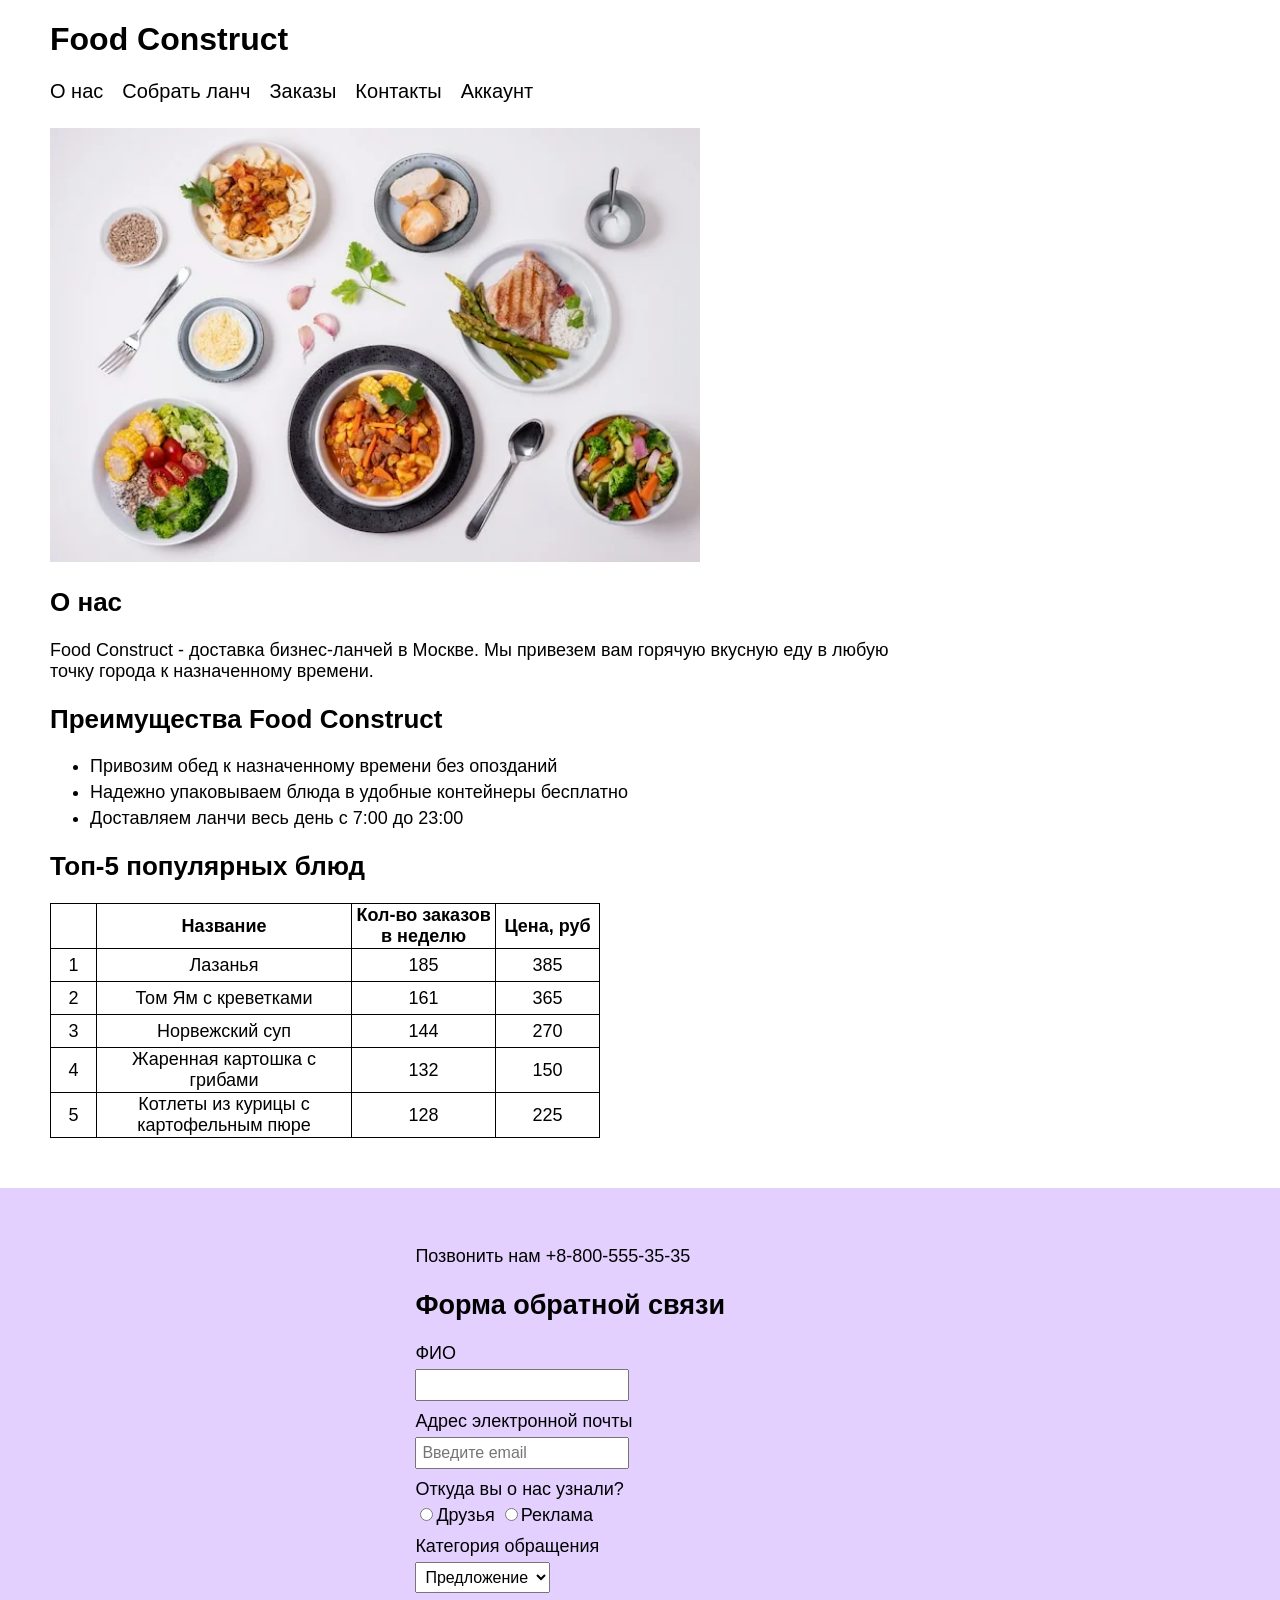
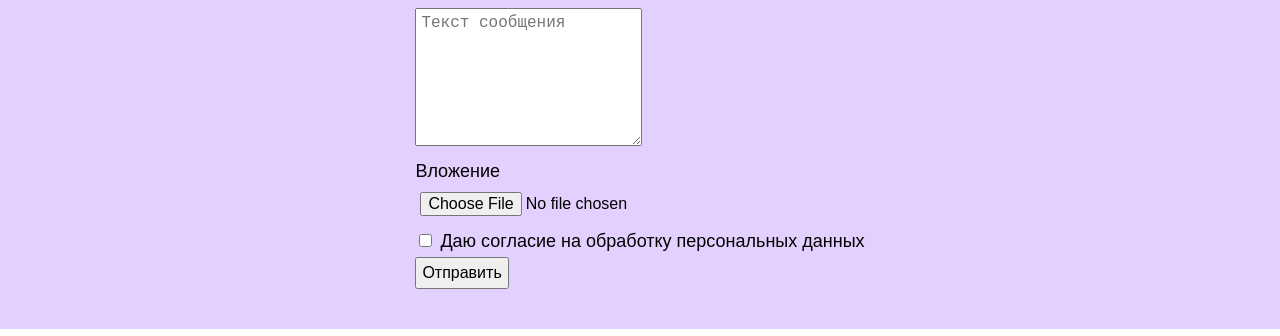
==== Lab 2/index.html @ 72e0a7bc "Lab 2 files" ====
<!DOCTYPE html>
<html lang="ru">
<head>
    <meta charset="UTF-8">
    <link rel="stylesheet" href="style.css">
    <title>Laboratory Work 2</title>
</head>

<header>
    <h1 class="hdd">Food Construct</h1>
    
    <nav class="sl">
        <a href="" class="ssl">О нас</a>
        <a href="" class="ssl">Собрать ланч</a>
        <a href="" class="ssl">Заказы</a>
        <a href="#contacts" class="ssl">Контакты</a>
        <a href="./account.html" class="ssl">Аккаунт</a>
    </nav>

</header>

<main>
    <section>
        <img class="im" src="./images/i.png" alt="Еда">
        <h2 class="hd">О нас</h2>
        <p class="tx">Food Construct - доставка бизнес-ланчей в Москве. Мы привезем вам горячую вкусную еду в любую точку города к назначенному времени.</p>
    </section>

    <section>

        <h2 class="hd">Преимущества Food Construct</h2>
        
        <ul class="tx">
            <li class="sps">Привозим обед к назначенному времени без опозданий</li>
            <li class="sps">Надежно упаковываем блюда в удобные контейнеры бесплатно</li>
            <li class="sps">Доставляем ланчи весь день с 7:00 до 23:00</li>
        </ul>

    </section>
    
    <section>
        <h2 class="hd">Топ-5 популярных блюд</h2>

        <table class="tbl">
            <tr>
                <th></th>
                <th>Название</th>
                <th>Кол-во заказов в неделю</th>
                <th>Цена, руб</th>
            </tr>
            <tr>
                <td>1</td> 
                <td>Лазанья</td> 
                <td>185</td> 
                <td>385</td>
            </tr>
            <tr>
                <td>2</td> 
                <td>Том Ям с креветками</td> 
                <td>161</td> 
                <td>365</td>
            </tr>
            <tr>
                <td>3</td>
                <td>Норвежский суп</td>
                <td>144</td>
                <td>270</td>
            </tr>
            <tr>
                <td>4</td>
                <td>Жаренная картошка с грибами</td>
                <td>132</td>
                <td>150</td>
            </tr>
            <tr>
                <td>5</td>
                <td>Котлеты из курицы с картофельным пюре</td>
                <td>128</td>
                <td>225</td>
            </tr>
        </table>
    </section>

    <div id="contacts" class="contacts-block">
            <form action="https://httpbin.org/post" method="post" enctype="multipart/form-data">  
            <p class="contacts-block">Позвонить нам +8-800-555-35-35</p>
            <h2>Форма обратной связи</h2>

            <div class="block">
                <label class="label" for="FullName">ФИО</label>
                <input class="authi" type="text" name="FullName" id="FullName">
            </div>

            <div class="block">
                <label class="label" for="email">Адрес электронной почты</label>
                <input class="authi" type="email" name="email" id="email" placeholder="Введите email">
            </div>

            <div class="block">
                <label class="label">Откуда вы о нас узнали?</label>
                <input type="radio" name="radio" id="friends" value="friends"><label for="friends">Друзья</label>
                <input type="radio" name="radio" id="advertisement" value="advertisement"><label for="advertisement">Реклама</label>
            </div>

            <div class="block">
                <label class="label">Категория обращения</label>
                <select class="authi" name="category">
                    <option value="suggestion">Предложение</option>
                    <option value="complaint">Жалоба</option>
                </select>
            </div>

            <div class="block">
                <label class="label" for="message"></label>
                <textarea class="authi" name="message" id="message" rows="7" placeholder="Текст сообщения"></textarea>
            </div>

            <div class="block">
                <label class="label">Вложение</label>
                <input class="authi" type="file" name="file" id="file">
            </div>

            <div class="block">
                <input type="checkbox" name="checkbox" id="checkbox">
                <label for="checkbox">Даю согласие на обработку персональных данных</label>
            </div>
            
            <button class="authi" type="submit">Отправить</button>
        </form>
    </div>
    </main>
</html>
---- Lab 2/style.css ----
html, body {
    margin: 0;
    padding: 0;
    width: 100%;
    height: 100%;
}

.sl {
    margin-left: 50px;
}

.ssl {
    text-decoration: none;
    color: black;
    font-family: Arial;
    margin-right: 15px;
    font-size: 20px;
}

.sps {
    margin-bottom: 5px;
}

.ssl:hover
{
    color: rgb(139, 33, 238);
}

.hdd{
    margin-left: 50px;
    font-size: 32px;
    font-family: arial;
    font-weight: bold;
}

.hd {
    margin-left: 50px;
    font-size: 26px;
    font-family: arial;
}

.tx {
    margin-left: 50px;
    font-size: 18px;
    font-family: arial;
    width: 850px;
}

.im {
    width: 650px;
    margin-left: 50px;
    margin-top: 25px;
}

.tbl {
    margin-left: 50px;
    border-collapse: collapse;
    text-align: center;
    width: 550px;
    margin-bottom: 50px;
}

td, th {
    width: 20px;
    height: 30px;
    font-family: Arial;
    font-size: 18px;
    border-width: 1px;
    border-style: solid;
    border-color: black;
}

.block{
    margin-top: 10px;
    margin-bottom: 5px;
}

.label {
    padding-bottom: 5px;
    display: flex;
    flex-direction: column;
}

#contacts.contacts-block {
    display: flex;
    flex-direction: column;
    align-items: center;     
    padding: 40px;
    background-color: #c8a3ff83; 
    font-family: arial;
    font-size: 18px;
}

.bg {
    background-image: url('./images/bg.png');
    background-size: cover;
    background-position: center;
}

.authf {
    min-height: 1000px;
    display: flex;
    justify-content: center;
    align-items: center;    
    font-family: arial;
}

.authfr {
    background-color: white;
    padding: 40px 35px;
    width: 100%;
    max-width: 400px;
    box-sizing: border-box;
}

.ttl {
    text-align: center;
    font-size: 24px;
    color: #4a148c;
}

.auth {
    display: flex;
    flex-direction: column;
    margin-bottom: 18px;
}

.authl {
    margin-bottom: 5px;
    font-size: 18px;
}

.authi {
    padding: 5px;
    font-size: 16px;
    font-style: arial;
}

.authc {
    margin-bottom: 20px;
    font-size: 18px;
}
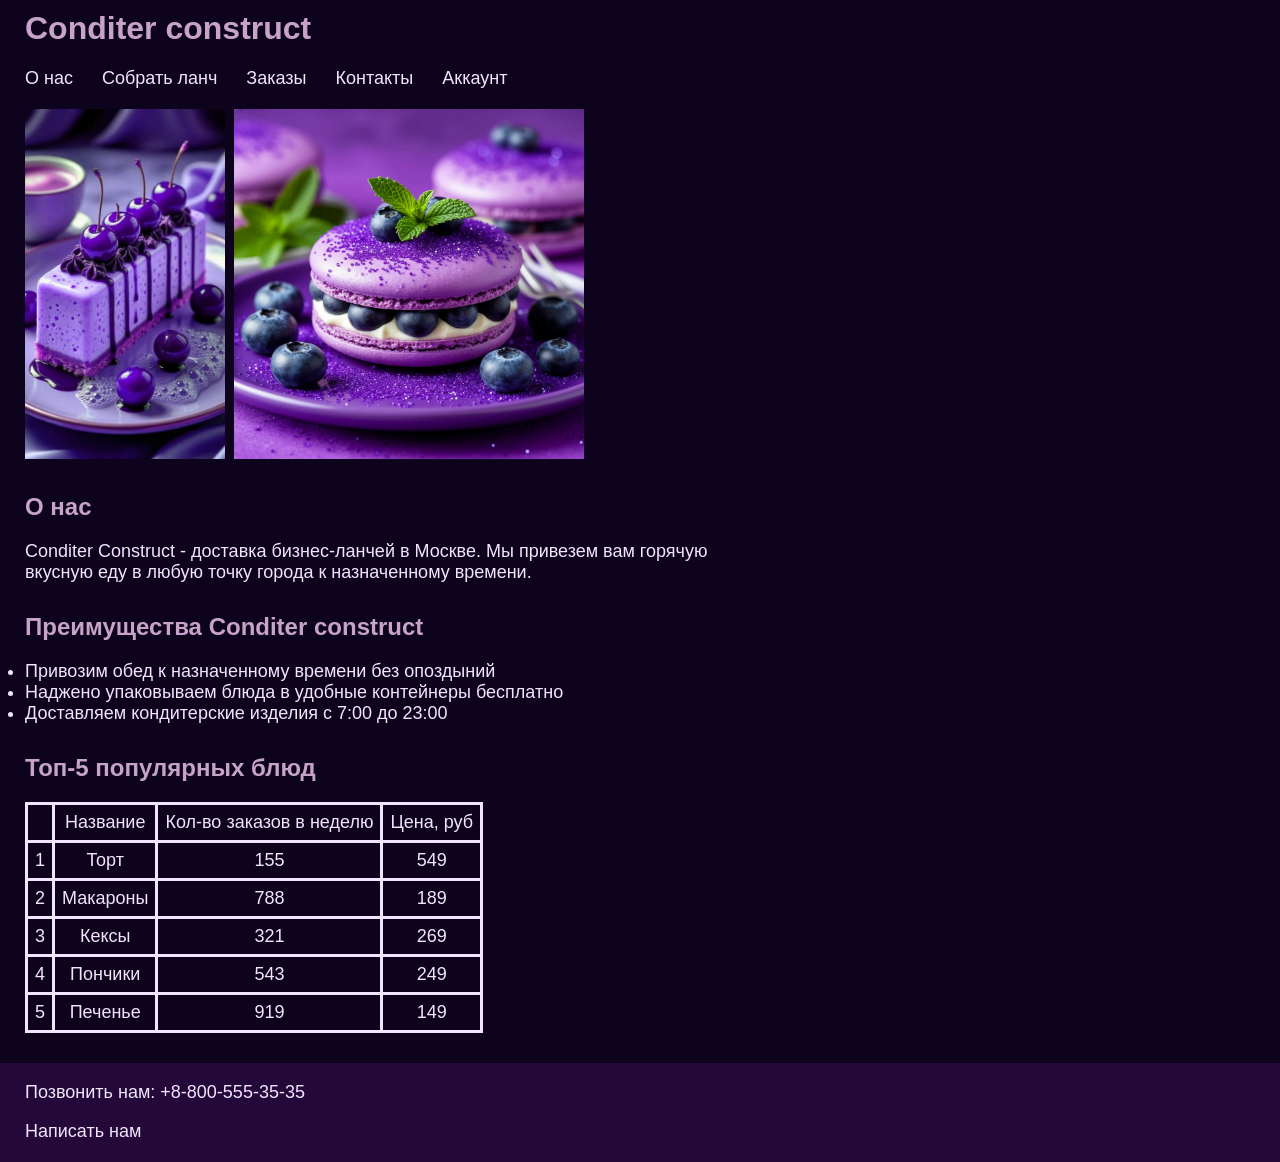
==== commit bfe9c66c: "Add files via upload" ====
--- a/Lab 2/index.html
+++ b/Lab 2/index.html
@@ -1,132 +1,89 @@
 <!DOCTYPE html>
-<html lang="ru">
+<html lang="en">
 <head>
     <meta charset="UTF-8">
-    <link rel="stylesheet" href="style.css">
-    <title>Laboratory Work 2</title>
+    <meta name="viewport" content="width=device-width, initial-scale=1.0">
+    <link rel="stylesheet" href="styles.css">
+    <title>Kudachenko Dmitrii Lab 1</title>
 </head>
 
-<header>
-    <h1 class="hdd">Food Construct</h1>
+<body>
+    <div>
+        <h1 class="ttle">Conditer construct</h1>
+    </div>
     
-    <nav class="sl">
-        <a href="" class="ssl">О нас</a>
-        <a href="" class="ssl">Собрать ланч</a>
-        <a href="" class="ssl">Заказы</a>
-        <a href="#contacts" class="ssl">Контакты</a>
-        <a href="./account.html" class="ssl">Аккаунт</a>
-    </nav>
-
-</header>
-
-<main>
     <section>
-        <img class="im" src="./images/i.png" alt="Еда">
-        <h2 class="hd">О нас</h2>
-        <p class="tx">Food Construct - доставка бизнес-ланчей в Москве. Мы привезем вам горячую вкусную еду в любую точку города к назначенному времени.</p>
+        <a class="links" href="">О нас</a>
+        <a class="links" href="">Собрать ланч</a>
+        <a class="links" href="">Заказы</a>
+        <a class="links" href="#contact">Контакты</a>
+        <a class="links" href="./account.html">Аккаунт</a>
     </section>
 
+    <div class="otc">
+        <img src="./images/Dish1.jpg" alt="sweet" class="img1">
+        <img src="./images/Dish2.jpg" alt="cupcake" class="img1">
+    </div>
+
     <section>
-
-        <h2 class="hd">Преимущества Food Construct</h2>
-        
-        <ul class="tx">
-            <li class="sps">Привозим обед к назначенному времени без опозданий</li>
-            <li class="sps">Надежно упаковываем блюда в удобные контейнеры бесплатно</li>
-            <li class="sps">Доставляем ланчи весь день с 7:00 до 23:00</li>
+        <div>
+            <h2 class="scndttle">О нас</h2>
+            <p class="txt">Conditer Construct - доставка бизнес-ланчей в Москве. Мы привезем вам горячую вкусную еду в любую точку города к назначенному времени.</p>
+        </div>
+        <div>
+            <h2 class="scndttle">Преимущества Conditer construct</h2>
+        </div>
+        <ul class="sp">
+            <li>Привозим обед к назначенному времени без опоздыний</li>
+            <li>Наджено упаковываем блюда в удобные контейнеры бесплатно</li>
+            <li>Доставляем кондитерские изделия с 7:00 до 23:00</li>
         </ul>
-
-    </section>
-    
-    <section>
-        <h2 class="hd">Топ-5 популярных блюд</h2>
-
-        <table class="tbl">
-            <tr>
-                <th></th>
-                <th>Название</th>
-                <th>Кол-во заказов в неделю</th>
-                <th>Цена, руб</th>
+        <h2 class="scndttle">Топ-5 популярных блюд</h2>
+        <table class="tabl">
+            <tr class="tbl">
+                <td></td>
+                <td class="tbl">Название</td>
+                <td class="tbl">Кол-во заказов в неделю</td>
+                <td class="tbl">Цена, руб</td>
             </tr>
-            <tr>
-                <td>1</td> 
-                <td>Лазанья</td> 
-                <td>185</td> 
-                <td>385</td>
+            <tr class="tbl">
+                <td class="tbl">1</td>
+                <td class="tbl">Торт</td>
+                <td class="tbl">155</td>
+                <td class="tbl">549</td>
             </tr>
-            <tr>
-                <td>2</td> 
-                <td>Том Ям с креветками</td> 
-                <td>161</td> 
-                <td>365</td>
+            <tr class="tbl">
+                <td class="tbl">2</td>
+                <td class="tbl">Макароны</td>
+                <td class="tbl">788</td>
+                <td class="tbl">189</td>
             </tr>
-            <tr>
-                <td>3</td>
-                <td>Норвежский суп</td>
-                <td>144</td>
-                <td>270</td>
+            <tr class="tbl">
+                <td class="tbl">3</td>
+                <td class="tbl">Кексы</td>
+                <td class="tbl">321</td>
+                <td class="tbl">269</td>
             </tr>
-            <tr>
-                <td>4</td>
-                <td>Жаренная картошка с грибами</td>
-                <td>132</td>
-                <td>150</td>
+            <tr class="tbl">
+                <td class="tbl">4</td>
+                <td class="tbl">Пончики</td>
+                <td class="tbl">543</td>
+                <td class="tbl">249</td>
             </tr>
-            <tr>
-                <td>5</td>
-                <td>Котлеты из курицы с картофельным пюре</td>
-                <td>128</td>
-                <td>225</td>
+            <tr class="tbl">
+                <td class="tbl">5</td>
+                <td class="tbl">Печенье</td>
+                <td class="tbl">919</td>
+                <td class="tbl">149</td>
             </tr>
         </table>
     </section>
+    <section>
+        <footer id="contact" class="ftr">
+            <p class="txt">Позвонить нам: +8-800-555-35-35</p>
+            <a class="links" href="./feedback.html">Написать нам</a>
+        </footer>
+    </section>
+</body>
 
-    <div id="contacts" class="contacts-block">
-            <form action="https://httpbin.org/post" method="post" enctype="multipart/form-data">  
-            <p class="contacts-block">Позвонить нам +8-800-555-35-35</p>
-            <h2>Форма обратной связи</h2>
-
-            <div class="block">
-                <label class="label" for="FullName">ФИО</label>
-                <input class="authi" type="text" name="FullName" id="FullName">
-            </div>
-
-            <div class="block">
-                <label class="label" for="email">Адрес электронной почты</label>
-                <input class="authi" type="email" name="email" id="email" placeholder="Введите email">
-            </div>
-
-            <div class="block">
-                <label class="label">Откуда вы о нас узнали?</label>
-                <input type="radio" name="radio" id="friends" value="friends"><label for="friends">Друзья</label>
-                <input type="radio" name="radio" id="advertisement" value="advertisement"><label for="advertisement">Реклама</label>
-            </div>
-
-            <div class="block">
-                <label class="label">Категория обращения</label>
-                <select class="authi" name="category">
-                    <option value="suggestion">Предложение</option>
-                    <option value="complaint">Жалоба</option>
-                </select>
-            </div>
-
-            <div class="block">
-                <label class="label" for="message"></label>
-                <textarea class="authi" name="message" id="message" rows="7" placeholder="Текст сообщения"></textarea>
-            </div>
-
-            <div class="block">
-                <label class="label">Вложение</label>
-                <input class="authi" type="file" name="file" id="file">
-            </div>
-
-            <div class="block">
-                <input type="checkbox" name="checkbox" id="checkbox">
-                <label for="checkbox">Даю согласие на обработку персональных данных</label>
-            </div>
-            
-            <button class="authi" type="submit">Отправить</button>
-        </form>
-    </div>
-    </main>
 </html>
--- a/Lab 2/styles.css
+++ b/Lab 2/styles.css
@@ -0,0 +1,157 @@
+body {
+    background-color: #0d031c;
+    margin: 0;
+}
+
+.img1 {
+    height: 350px;
+    margin-right: 5px;
+    margin-top: 20px;
+}
+
+.otc {
+    margin-left: 25px;
+}
+
+.links {
+    font-size: 18px;
+    margin-left: 25px;
+    text-decoration: none;
+    font-family: helvetica;
+    color: #f0e6fc;
+}
+
+a:hover {
+    color: #b73bb7;
+}
+
+.ttle {
+    font-family: helvetica;
+    font-size: 32px;
+    margin-left: 25px;
+    margin-top: 10px;
+    color: #c7a3cc;
+}
+
+.scndttle {
+    font-family: helvetica;
+    font-size: 24px;
+    color: #c7a3cc;
+    margin-left: 25px;
+    margin-top: 30px;
+}
+
+.txt   {
+    width: 700px;
+    font-family: helvetica;
+    font-size: 18px;
+    color: #f0e6fc;
+    margin-left: 25px;
+}
+
+.sp {
+    padding: 0;
+    margin-left: 25px;
+    color: #f0e6fc;
+    font-family: helvetica;
+    font-size: 18px;
+}
+
+.tabl {
+    margin-top: 0;
+    margin-left: 25px;
+    text-align: center;
+    border-collapse: collapse;
+    border-style: solid;
+    color: #f0e6fc;
+}
+
+.tbl {
+    border: 3px, solid, #f0e6fc;
+    font-family: helvetica;
+    font-size: 18px;
+    padding: 7px;
+}
+
+.ftr {
+    background-color: #25083a;
+    margin-top: 30px;   
+    padding-top: 1px;
+    padding-bottom: 20px;
+}
+
+.chk:checked {
+    background-color: #25083a;
+    border: 4px solid #f0e6fc;
+}
+
+.chk {
+    background-color: #f0e6fc;
+    appearance: none;
+    height: 20px; width: 20px;
+    border-radius: 20px;
+}
+
+.btn:hover {
+    background-color: #b73bb7;
+}
+
+.btn {
+    border: none;
+    background-color: #25083a;
+    color: #f0e6fc;
+    font-size: 18px;
+    font-weight: bold;
+    font-family: helvetica;
+    padding: 15px 25px 15px 25px;
+    border-radius: 15px;
+}
+
+.pole  {
+    background-color: #f0e6fc;
+    border-radius: 15px;
+    border: 3px solid #25083a;
+    font-size: 18px;
+    padding-left: 10px;
+}
+
+body.auth {
+    display: flex;
+    justify-content: center;
+    align-items: center;
+    min-height: 100vh;
+    background-color: #0d031c;
+}
+
+.bg {
+    position: fixed;
+    top: 0;
+    left: 0;
+    width: 100%;
+    height: 100%;
+    object-fit: cover;
+    z-index: -1;
+}
+
+form.auth {
+    background-color: #170625;
+    padding: 30px;
+    border-radius: 20px;
+    width: 350px;
+    position: relative;
+    z-index: 1;
+}
+
+form.auth div {
+    margin-bottom: 15px;
+}
+
+form.auth label, form.auth h1 {
+    color: #f0e6fc;
+    font-family: helvetica;
+}
+
+form.auth .pole {
+    width: 100%;
+    box-sizing: border-box;
+}
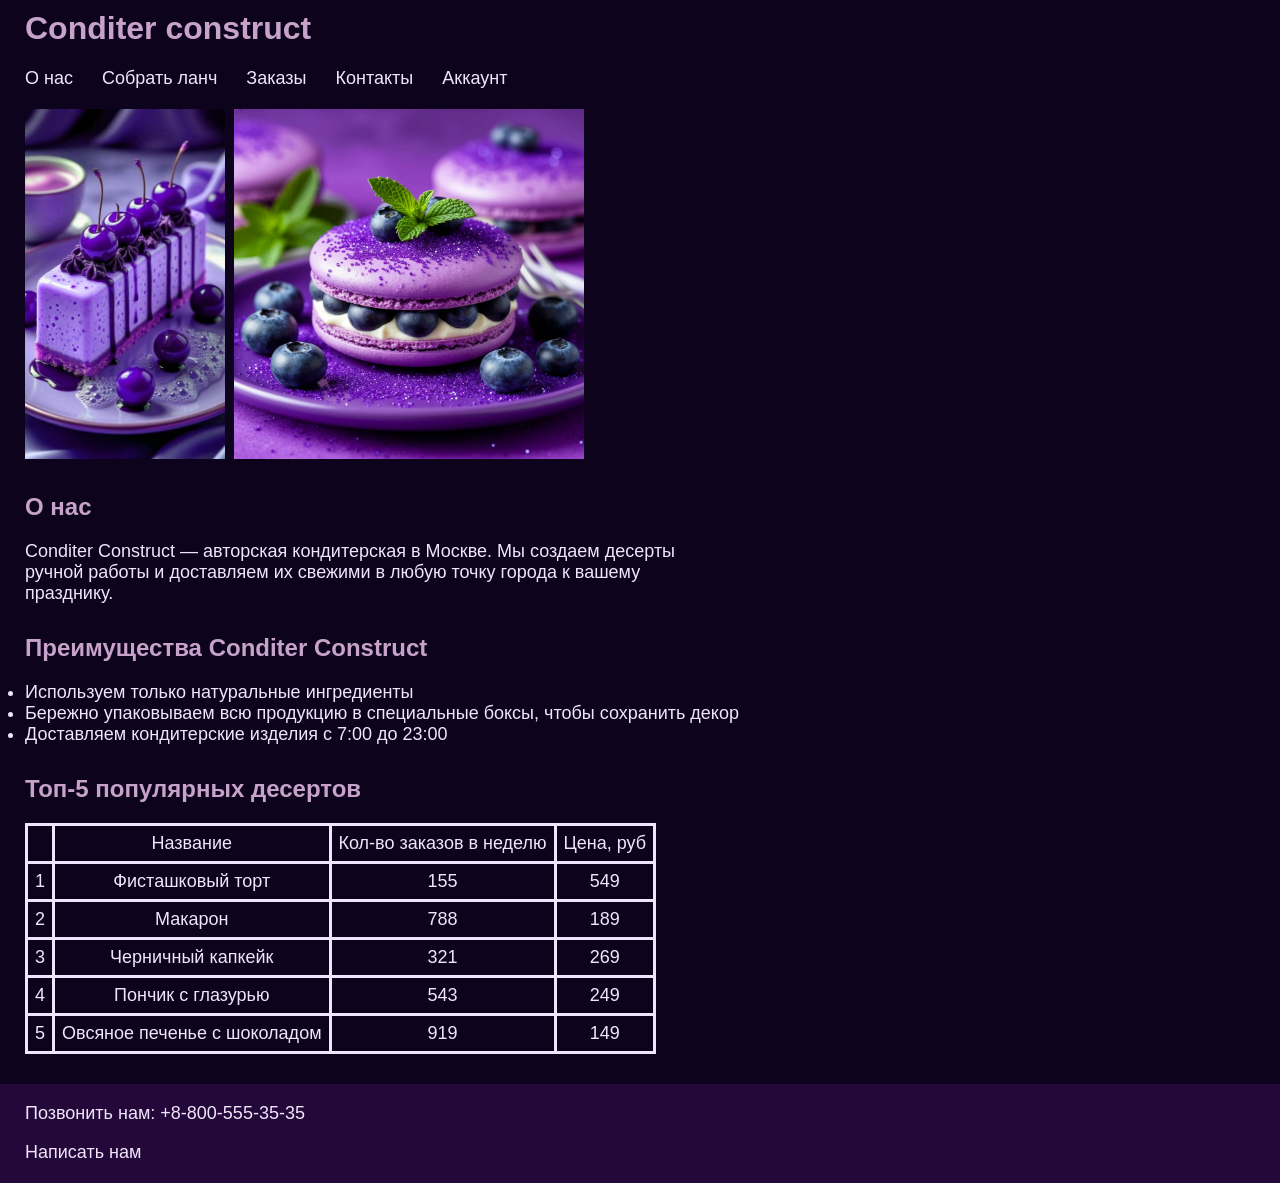
==== commit 48effa5c: "Add files via upload" ====
--- a/Lab 2/index.html
+++ b/Lab 2/index.html
@@ -28,17 +28,17 @@
     <section>
         <div>
             <h2 class="scndttle">О нас</h2>
-            <p class="txt">Conditer Construct - доставка бизнес-ланчей в Москве. Мы привезем вам горячую вкусную еду в любую точку города к назначенному времени.</p>
+            <p class="txt">Conditer Construct — авторская кондитерская в Москве. Мы создаем десерты ручной работы и доставляем их свежими в любую точку города к вашему празднику.</p>
         </div>
         <div>
-            <h2 class="scndttle">Преимущества Conditer construct</h2>
+            <h2 class="scndttle">Преимущества Conditer Construct</h2>
         </div>
         <ul class="sp">
-            <li>Привозим обед к назначенному времени без опоздыний</li>
-            <li>Наджено упаковываем блюда в удобные контейнеры бесплатно</li>
+            <li>Используем только натуральные ингредиенты</li>
+            <li>Бережно упаковываем всю продукцию в специальные боксы, чтобы сохранить декор</li>
             <li>Доставляем кондитерские изделия с 7:00 до 23:00</li>
         </ul>
-        <h2 class="scndttle">Топ-5 популярных блюд</h2>
+        <h2 class="scndttle">Топ-5 популярных десертов</h2>
         <table class="tabl">
             <tr class="tbl">
                 <td></td>
@@ -48,31 +48,31 @@
             </tr>
             <tr class="tbl">
                 <td class="tbl">1</td>
-                <td class="tbl">Торт</td>
+                <td class="tbl">Фисташковый торт</td>
                 <td class="tbl">155</td>
                 <td class="tbl">549</td>
             </tr>
             <tr class="tbl">
                 <td class="tbl">2</td>
-                <td class="tbl">Макароны</td>
+                <td class="tbl">Макарон</td>
                 <td class="tbl">788</td>
                 <td class="tbl">189</td>
             </tr>
             <tr class="tbl">
                 <td class="tbl">3</td>
-                <td class="tbl">Кексы</td>
+                <td class="tbl">Черничный капкейк</td>
                 <td class="tbl">321</td>
                 <td class="tbl">269</td>
             </tr>
             <tr class="tbl">
                 <td class="tbl">4</td>
-                <td class="tbl">Пончики</td>
+                <td class="tbl">Пончик с глазурью</td>
                 <td class="tbl">543</td>
                 <td class="tbl">249</td>
             </tr>
             <tr class="tbl">
                 <td class="tbl">5</td>
-                <td class="tbl">Печенье</td>
+                <td class="tbl">Овсяное печенье с шоколадом</td>
                 <td class="tbl">919</td>
                 <td class="tbl">149</td>
             </tr>
--- a/Lab 2/styles.css
+++ b/Lab 2/styles.css
@@ -88,12 +88,12 @@
 .chk {
     background-color: #f0e6fc;
     appearance: none;
-    height: 20px; width: 20px;
-    border-radius: 20px;
+    height: 15px; width: 15px;
+    border-radius: 8px;
 }
 
 .btn:hover {
-    background-color: #b73bb7;
+    background-color: #963bb7;
 }
 
 .btn {
@@ -108,19 +108,19 @@
 }
 
 .pole  {
+    margin-top: 10px;
     background-color: #f0e6fc;
     border-radius: 15px;
-    border: 3px solid #25083a;
+    border: 3px solid #481c86;
     font-size: 18px;
     padding-left: 10px;
 }
 
-body.auth {
+.cntr {
     display: flex;
+    align-items: center;
     justify-content: center;
-    align-items: center;
-    min-height: 100vh;
-    background-color: #0d031c;
+    min-height: 100vh
 }
 
 .bg {
@@ -130,13 +130,12 @@
     width: 100%;
     height: 100%;
     object-fit: cover;
-    z-index: -1;
 }
 
 form.auth {
     background-color: #170625;
     padding: 30px;
-    border-radius: 20px;
+    border-radius: 30px;
     width: 350px;
     position: relative;
     z-index: 1;
